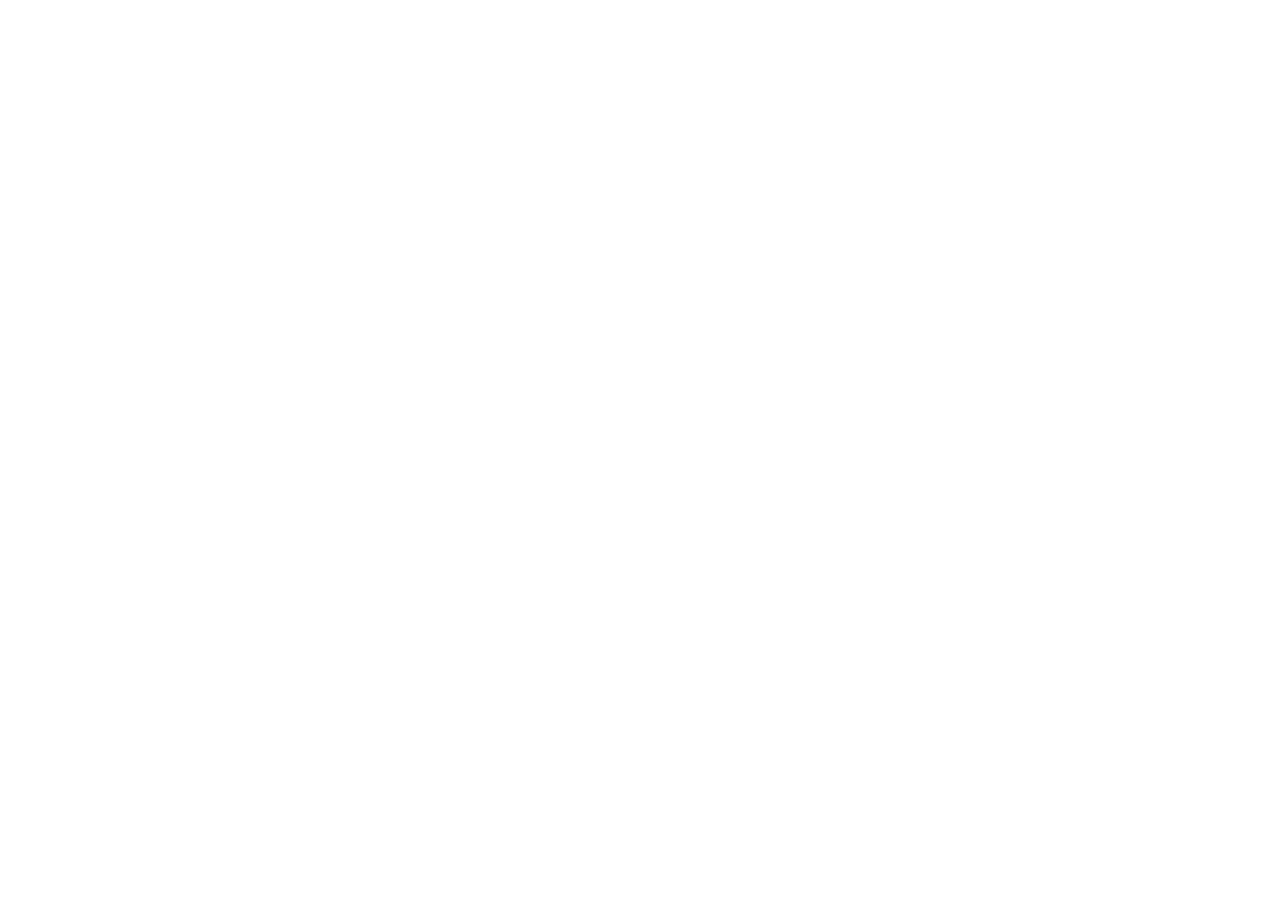
==== index.html @ 15ebf718 "iniciado" ====
<!DOCTYPE html>
<html lang="pt-br">
<head>
    <meta charset="UTF-8">
    <meta name="viewport" content="width=device-width, initial-scale=1.0">
    <title>Projeto Social</title>
    <link rel="stylesheet" href="style.css">
    <link rel="shortcut icon" href="favicon.ico" type="image/x-icon">
</head>
<body>
    
</body>
</html>
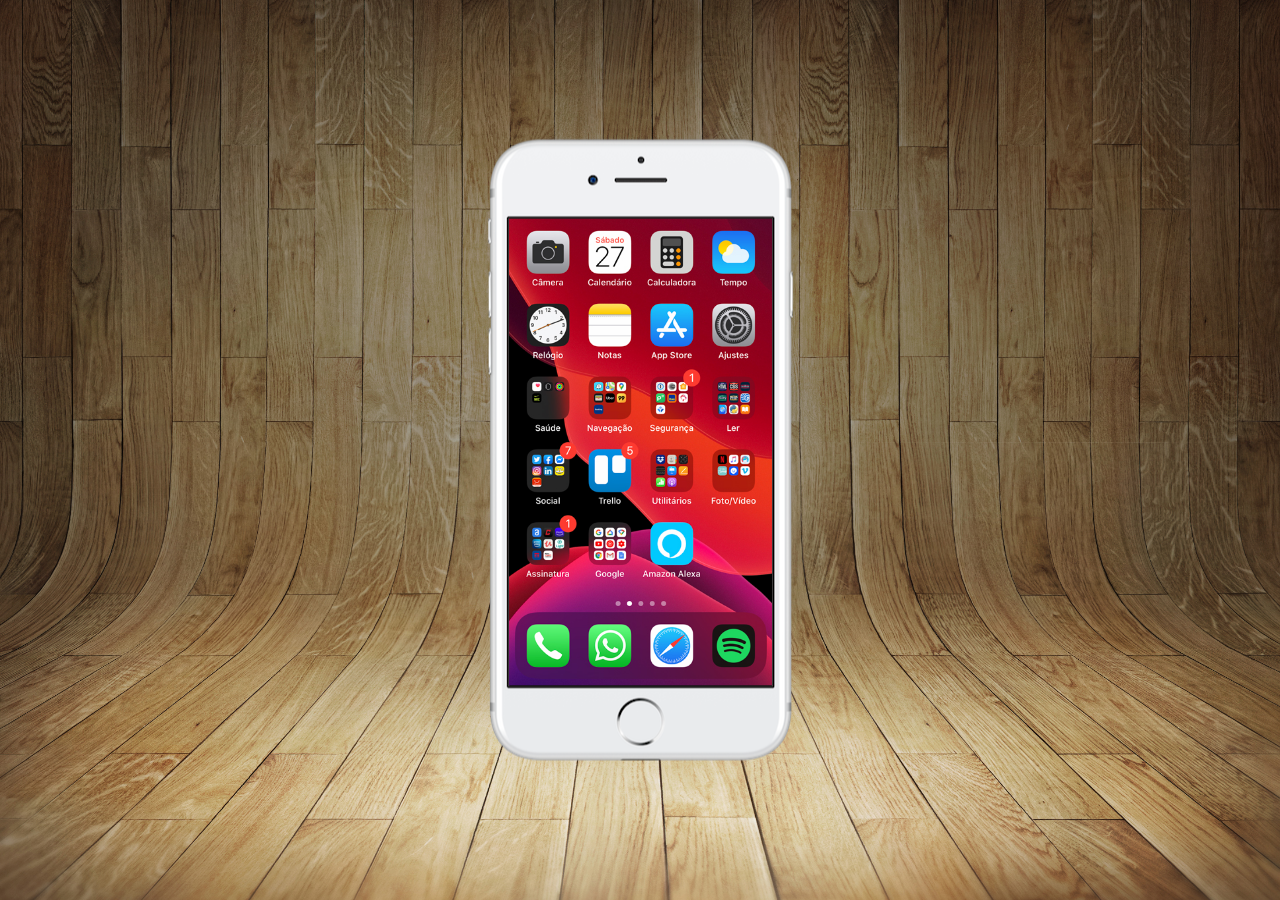
==== commit 15198a19: "atualização projeto social" ====
--- a/index.html
+++ b/index.html
@@ -3,11 +3,19 @@
 <head>
     <meta charset="UTF-8">
     <meta name="viewport" content="width=device-width, initial-scale=1.0">
-    <title>Projeto Social</title>
-    <link rel="stylesheet" href="style.css">
+    
+    <link rel="stylesheet" href="estilos/style.css">
     <link rel="shortcut icon" href="favicon.ico" type="image/x-icon">
+    <title>Projeto Rede Sociais</title>
 </head>
 <body>
-    
+    <main>
+        <section id="telefone">
+            <iframe src="home.html" name="tela" id="tela" frameborder="0"></iframe>
+        </section>
+        <section id="redes-sociais">
+
+        </section>
+    </main>
 </body>
 </html>--- a/estilos/style.css
+++ b/estilos/style.css
@@ -0,0 +1,43 @@
+@charset "UTF-8";
+
+* {
+    margin: 0px;
+    padding: 0px;
+    font-family: Arial, Helvetica, sans-serif;
+}
+
+html, body {
+    height: 100vh;
+    width: 100vw;
+    background-color: black;
+}
+
+body {
+    background: url('../imagens/fundo-madeira.jpg') no-repeat top center;
+    background-attachment: fixed;
+    background-size: cover;
+}
+
+main {
+    height: 100vh;
+    position: relative;
+}
+
+section#telefone {
+    position: absolute;
+    top: 50%;
+    left: 50%;
+    transform: translate(-50%, -50%);
+
+    width: 310px;
+    height: 627px;
+    background: url('../imagens/frame-iphone.png') no-repeat ;
+}
+
+iframe#tela {
+    position: relative;
+    top: 82px;
+    left: 24px;
+    width: 263px;
+    height: 467px;
+}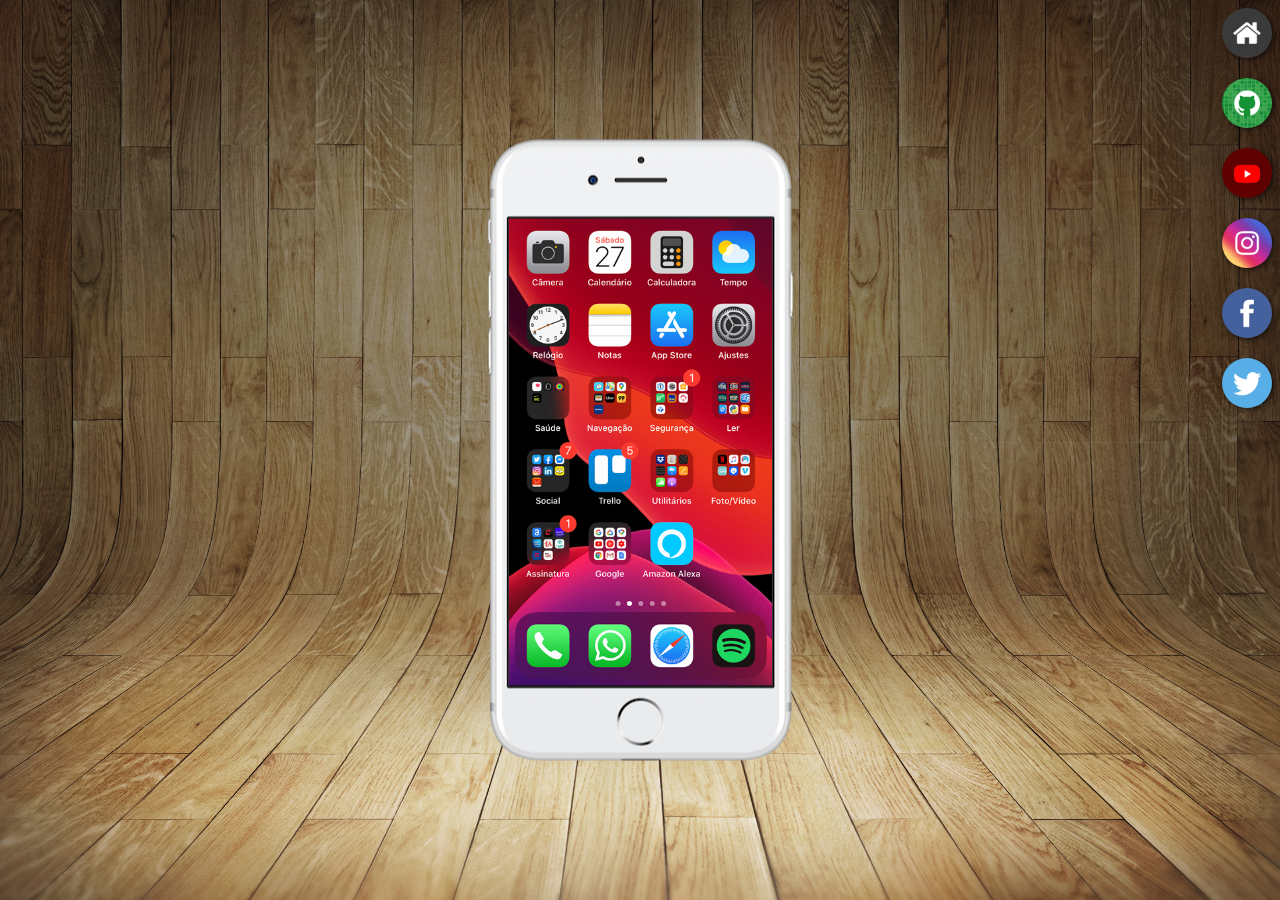
==== commit c8010bf1: "atualização" ====
--- a/index.html
+++ b/index.html
@@ -11,10 +11,17 @@
 <body>
     <main>
         <section id="telefone">
-            <iframe src="home.html" name="tela" id="tela" frameborder="0"></iframe>
+            <iframe src="home.html" name="tela" id="tela" frameborder="0">
+                Seu navegador não é compatível com isso.
+            </iframe>
         </section>
         <section id="redes-sociais">
-
+            <a href="home.html" target="tela"><img src="imagens/logo-home.jpg" alt="Home"></a><br>
+            <a href="#" target="tela"><img src="imagens/logo-github.jpg" alt="Github"></a><br>
+            <a href="#" target="tela"><img src="imagens/logo-youtube.jpg" alt="Youtube"></a><br>
+            <a href="#" target="tela"><img src="imagens/logo-instagram.jpg" alt="Instagram"></a><br>
+            <a href="#" target="tela"><img src="imagens/logo-facebook.jpg" alt="Facebook"></a><br>
+            <a href="#" target="tela"><img src="imagens/logo-twitter.jpg" alt="Twitter"></a>
         </section>
     </main>
 </body>
--- a/estilos/style.css
+++ b/estilos/style.css
@@ -34,6 +34,25 @@
     background: url('../imagens/frame-iphone.png') no-repeat ;
 }
 
+section#redes-sociais {
+    text-align: right;
+}
+
+section#redes-sociais img {
+    width: 50px;
+    margin: 8px;
+    border-radius: 50%;
+    box-shadow: 2px 2px 5px rgba(0, 0, 0, 0.582);
+    box-sizing: border-box;
+}
+
+section#redes-sociais img:hover {
+    border: 2px solid rgba(255, 255, 255, 0.603);
+    transform: translate(-2px, -2px);
+    box-shadow: 8px 8px 15px solid rgba(0, 0, 0, 0.767);
+    transition: transform .3s, border;
+}
+
 iframe#tela {
     position: relative;
     top: 82px;
